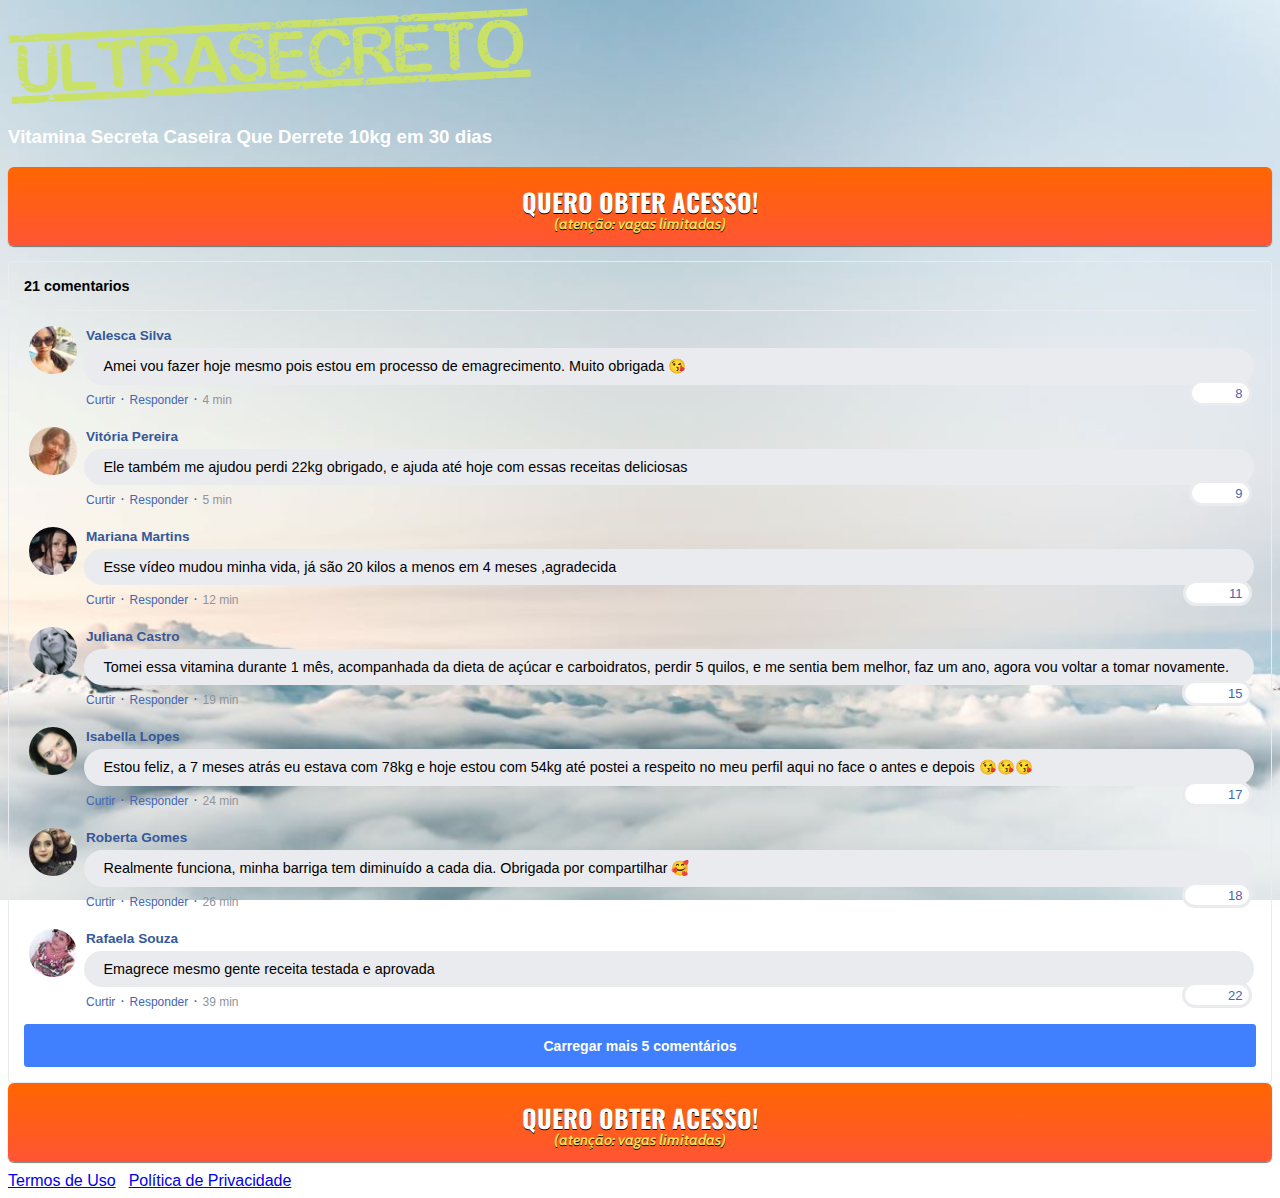
==== pag vendas/index.html @ e9a9ee8d "Add files via upload" ====
<!DOCTYPE html>
<html lang="pt-br">
  <head>
    <meta charset="utf-8">
    <meta name="viewport" content="width=device-width, initial-scale=1, shrink-to-fit=no">

    <link rel="stylesheet" href="https://stackpath.bootstrapcdn.com/bootstrap/4.1.3/css/bootstrap.min.css" integrity="sha384-MCw98/SFnGE8fJT3GXwEOngsV7Zt27NXFoaoApmYm81iuXoPkFOJwJ8ERdknLPMO" crossorigin="anonymous">

    <link rel="preconnect" href="https://fonts.googleapis.com">
    <link rel="preconnect" href="https://fonts.gstatic.com" crossorigin>
    <link href="https://fonts.googleapis.com/css2?family=Cabin:ital,wght@0,400;0,500;0,600;0,700;1,400;1,500;1,600;1,700&family=Dosis:wght@200;300;400;500;600;700;800&family=Oswald:wght@200;300;400;500;600;700&family=Signika:wght@300;400;500;600;700&display=swap" rel="stylesheet">

    <link rel="stylesheet" href="./assets/css/com.css">

    <!-- Título da Página -->
    <title>Protocolo Zero Barriga</title>
    
    <style type="text/css">
      body {
        color: white;
        background-image: url("assets/img/bg.jpg");
        
        background-position: center;
        background-size: cover;
        background-attachment: fixed;
        background-blend-mode: darken;
      }
    </style>  


  </head>
  <body>
    
    <header class="py-4">
      <div class="container">
        <div class="row justify-content-center">
          <div class="col-lg-8 text-center">
            <!-- Imagem Ultrasecreto -->
            <img class="img-fluid" src="./assets/img/ultrasecreto.svg">

            <!-- Headline -->
            <h3 class="my-4"><b>Vitamina Secreta Caseira Que Derrete 10kg em 30 dias</b></h3>

            <!-- VSL -->
            <script type="text/javascript" id="scr_6226ac18aa8f7e000965d88e">var s=document.createElement("script");s.src="https://cdn.converteai.net/8b03b5e9-1e95-4b45-9063-037ac9b350ab/players/6226ac18aa8f7e000965d88e/player.js",s.async=!0,document.head.appendChild(s);</script>

            <!-- Botão -->
            <div id="cta1" class="mt-4 d-none">
              <a href="https://pay.kiwify.com.br/8yj82EU" class="a-btn" style="text-decoration: none;">
                <span class="span-btn">QUERO OBTER ACESSO!</span>
                <span class="span-btn2">(atenção: vagas limitadas)</span>
              </a>
            </div>
          </div>
        </div>
      </div>
    </header>



    <section class="comments py-4">
      <div class="container">
        <div class="row justify-content-center">
          <div class="col-lg-8">
            <div class="fb-comments" style="margin-top: 5px;">
              <div class="fb-comments-header">
                <span>21 comentarios</span>
              </div>
              <div class="fb-comments-wrapper" id="2">
                <table class="fb-comments-comment">
                  <tbody>
                    <tr>
                      <td rowspan="3" class="fb-comments-comment-img"><img
                          src="./assets/img/comentarios/m2.jpeg"></td>
                      <td>
                        <font class="fb-comments-comment-name">
                          <name>Valesca Silva</name>
                        </font>
                      </td>
                    </tr>
                    <tr>
                      <td class="fb-comments-comment-text">Amei vou fazer hoje mesmo pois estou em processo de emagrecimento. Muito obrigada 😘</td>
                    </tr>
                    <tr>
                      <td class="fb-comments-comment-actions">
                        <like>Curtir</like>
                        ·
                        <reply>Responder</reply>
                        ·
                        <likes>8</likes>
                        
                        <date>4 min</date>
                      </td>
                    </tr>
                  </tbody>
                </table>
              </div>
              <div class="fb-comments-wrapper" id="3">
                <table class="fb-comments-comment">
                  <tbody>
                    <tr>
                      <td rowspan="3" class="fb-comments-comment-img"><img
                          src="./assets/img/comentarios/m3.jpeg"></td>
                      <td>
                        <font class="fb-comments-comment-name">
                          <name>Vitória Pereira</name>
                        </font>
                      </td>
                    </tr>
                    <tr>
                      <td class="fb-comments-comment-text">Ele também me ajudou perdi 22kg obrigado, e ajuda até hoje com essas receitas deliciosas</td>
                    </tr>
                    <tr>
                      <td class="fb-comments-comment-actions">
                        <like>Curtir</like>
                        ·
                        <reply>Responder</reply>
                        ·
                        <likes>9</likes>
                        
                        <date>5 min</date>
                      </td>
                    </tr>
                  </tbody>
                </table>
              </div>
              <div class="fb-comments-wrapper" id="4">
                <table class="fb-comments-comment">
                  <tbody>
                    <tr>
                      <td rowspan="3" class="fb-comments-comment-img"><img
                          src="./assets/img/comentarios/m4.jpeg"></td>
                      <td>
                        <font class="fb-comments-comment-name">
                          <name>Mariana Martins</name>
                        </font>
                      </td>
                    </tr>
                    <tr>
                      <td class="fb-comments-comment-text">Esse vídeo mudou minha vida, já são 20 kilos a menos em 4 meses ,agradecida</td>
                    </tr>
                    <tr>
                      <td class="fb-comments-comment-actions">
                        <like>Curtir</like>
                        ·
                        <reply>Responder</reply>
                        ·
                        <likes>11</likes>
                        
                        <date>12 min</date>
                      </td>
                    </tr>
                  </tbody>
                </table>
              </div>
              <div class="fb-comments-wrapper" id="5">
                <table class="fb-comments-comment">
                  <tbody>
                    <tr>
                      <td rowspan="3" class="fb-comments-comment-img"><img
                          src="./assets/img/comentarios/m5.jpeg"></td>
                      <td>
                        <font class="fb-comments-comment-name">
                          <name>Juliana Castro</name>
                        </font>
                      </td>
                    </tr>
                    <tr>
                      <td class="fb-comments-comment-text">Tomei essa vitamina durante 1 mês, acompanhada da dieta de açúcar e carboidratos, perdir 5 quilos, e me sentia bem melhor, faz um ano, agora vou voltar a tomar novamente.</td>
                    </tr>
                    <tr>
                      <td class="fb-comments-comment-actions">
                        <like>Curtir</like>
                        ·
                        <reply>Responder</reply>
                        ·
                        <likes>15</likes>
                        
                        <date>19 min</date>
                      </td>
                    </tr>
                  </tbody>
                </table>
              </div>
              <div class="fb-comments-wrapper" id="6">
                <table class="fb-comments-comment">
                  <tbody>
                    <tr>
                      <td rowspan="3" class="fb-comments-comment-img"><img
                          src="./assets/img/comentarios/m6.jpeg"></td>
                      <td>
                        <font class="fb-comments-comment-name">
                          <name>Isabella Lopes</name>
                        </font>
                      </td>
                    </tr>
                    <tr>
                      <td class="fb-comments-comment-text">Estou feliz, a 7 meses atrás eu estava com 78kg e hoje estou com 54kg até postei a respeito no meu perfil aqui no face o antes e depois 😘😘😘</td>
                    </tr>
                    <tr>
                      <td class="fb-comments-comment-actions">
                        <like>Curtir</like>
                        ·
                        <reply>Responder</reply>
                        ·
                        <likes>17</likes>
                        
                        <date>24 min</date>
                      </td>
                    </tr>
                  </tbody>
                </table>
              </div>
              <div class="fb-comments-wrapper" id="7">
                <table class="fb-comments-comment">
                  <tbody>
                    <tr>
                      <td rowspan="3" class="fb-comments-comment-img"><img
                          src="./assets/img/comentarios/m7.jpeg"></td>
                      <td>
                        <font class="fb-comments-comment-name">
                          <name>Roberta Gomes</name>
                        </font>
                      </td>
                    </tr>
                    <tr>
                      <td class="fb-comments-comment-text">Realmente funciona, minha barriga tem diminuído a cada dia. Obrigada por compartilhar 🥰</td>
                    </tr>
                    <tr>
                      <td class="fb-comments-comment-actions">
                        <like>Curtir</like>
                        ·
                        <reply>Responder</reply>
                        ·
                        <likes>18</likes>
                        
                        <date>26 min</date>
                      </td>
                    </tr>
                  </tbody>
                </table>
              </div>
              <div class="fb-comments-wrapper" id="9">
                <table class="fb-comments-comment">
                  <tbody>
                    <tr>
                      <td rowspan="3" class="fb-comments-comment-img"><img
                          src="./assets/img/comentarios/m11.jpeg">
                      </td>
                      <td>
                        <font class="fb-comments-comment-name">
                          <name>Rafaela Souza</name>
                        </font>
                      </td>
                    </tr>
                    <tr>
                      <td class="fb-comments-comment-text">Emagrece mesmo gente receita testada e aprovada</td>
                    </tr>
                    <tr>
                      <td class="fb-comments-comment-actions">
                        <like>Curtir</like>
                        ·
                        <reply>Responder</reply>
                        ·
                        <likes>22</likes>
                        
                        <date>39 min</date>
                      </td>
                    </tr>
                  </tbody>
                </table>
              </div>
              <button class="fb-comments-loadmore" onclick="javascript:loadMore();">Carregar mais 5 comentários</button>
              <div style="display:none" id="more">
                <div class="fb-comments-wrapper">
                  <table class="fb-comments-comment" id="10">
                    <tbody>
                      <tr>
                        <td rowspan="3" class="fb-comments-comment-img"><img
                            src="./assets/img/comentarios/m12.jpeg">
                        </td>
                        <td>
                          <font class="fb-comments-comment-name">
                            <name>Ana Sofia</name>
                          </font>
                        </td>
                      </tr>
                      <tr>
                        <td class="fb-comments-comment-text">Maravilhosa melhor de todas fez 7dias tomando e 7 klos já conseguir eliminar tô muito feliz obrigado 😍😍😍</td>
                      </tr>
                      <tr>
                        <td class="fb-comments-comment-actions">
                          <like>Curtir</like>
                          ·
                          <reply>Responder</reply>
                          ·
                          <likes>41</likes>
                          
                          <date>1 h</date>
                        </td>
                      </tr>
                    </tbody>
                  </table>
                </div>
                <div class="fb-comments-wrapper" id="11">
                  <table class="fb-comments-comment">
                    <tbody>
                      <tr>
                        <td rowspan="3" class="fb-comments-comment-img"><img
                            src="./assets/img/comentarios/m15.jpeg">
                        </td>
                        <td>
                          <font class="fb-comments-comment-name">
                            <name>Laura Flores</name>
                          </font>
                        </td>
                      </tr>
                      <tr>
                        <td class="fb-comments-comment-text">Eu já estou tomando, já eliminei 7 kls, já fez muita diferença, minhas roupas estavam todas apertadas,  ágora já estão largas, estou num pós operatório de coluna por isso engordei muito 15 Kg, estava sentindo muita dor agora amenizou muito depois que emagreci já consigo andar mais q antes 🙏🙏🙏🙏🙏🙏</td>
                      </tr>
                      <tr>
                        <td class="fb-comments-comment-actions">
                          <like>Curtir</like>
                          ·
                          <reply>Responder</reply>
                          ·
                          <likes>40</likes>
                          
                          <date>1 h</date>
                        </td>
                      </tr>
                    </tbody>
                  </table>
                </div>
                <div class="fb-comments-wrapper" id="12">
                  <table class="fb-comments-comment">
                    <tbody>
                      <tr>
                        <td rowspan="3" class="fb-comments-comment-img"><img
                            src="./assets/img/comentarios/m16.jpeg">
                        </td>
                        <td>
                          <font class="fb-comments-comment-name">
                            <name>Daniela Costa</name>
                          </font>
                        </td>
                      </tr>
                      <tr>
                        <td class="fb-comments-comment-text">Muito Obrigada tem me ajudado e muito,Adorei ...Durmo super bem e vendo resultado ..🌹🥰🙋</td>
                      </tr>
                      <tr>
                        <td class="fb-comments-comment-actions">
                          <like>Curtir</like>
                          ·
                          <reply>Responder</reply>
                          ·
                          <likes>47</likes>
                          
                          <date>1 h</date>
                        </td>
                      </tr>
                    </tbody>
                  </table>
                </div>
                <div class="fb-comments-wrapper" id="13">
                  <table class="fb-comments-comment">
                    <tbody>
                      <tr>
                        <td rowspan="3" class="fb-comments-comment-img"><img
                            src="./assets/img/comentarios/m17.jpeg"></td>
                        <td>
                          <font class="fb-comments-comment-name">
                            <name>Juliana Dias</name>
                          </font>
                        </td>
                      </tr>
                      <tr>
                        <td class="fb-comments-comment-text">Em duas semanas comecei a ver resultados, muito bom</td>
                      </tr>
                      <tr>
                        <td class="fb-comments-comment-actions">
                          <like>Curtir</like>
                          ·
                          <reply>Responder</reply>
                          ·
                          <likes>50</likes>
                          
                          <date>1 h</date>
                        </td>
                      </tr>
                    </tbody>
                  </table>
                </div>
                <div class="fb-comments-wrapper">
                  <table class="fb-comments-comment" id="14">
                    <tbody>
                      <tr>
                        <td rowspan="3" class="fb-comments-comment-img"><img
                            src="./assets/img/comentarios/m18.jpeg">
                        </td>
                        <td>
                          <font class="fb-comments-comment-name">
                            <name>Isabelle Correia</name>
                          </font>
                        </td>
                      </tr>
                      <tr>
                        <td class="fb-comments-comment-text">Meu irmão perdeu 6 kl em 15 dias... vou começar hj rsrs</td>
                      </tr>
                      <tr>
                        <td class="fb-comments-comment-actions">
                          <like>Curtir</like>
                          ·
                          <reply>Responder</reply>
                          ·
                          <likes>66</likes>
                          
                          <date>1 h</date>
                        </td>
                      </tr>
                    </tbody>
                  </table>
                </div>
              </div>
            </div>
            <!-- Botão 2 -->
            <div id="cta2" class="mt-4 d-none">
              <a href="https://pay.kiwify.com.br/HkrDVPl" class="a-btn" style="text-decoration: none;">
                <span class="span-btn">QUERO OBTER ACESSO!</span>
                <span class="span-btn2">(atenção: vagas limitadas)</span>
              </a>
            </div>
          </div>
        </div>
      </div>
    </section>

    <footer class="bg-dark py-3 text-center">
      <div class="text-white"><a href="termos.html" class="text-white">Termos de Uso</a> | <a href="privacidade.html" class="text-white">Política de Privacidade</a></div>
    </footer>

    <script type="text/javascript">
      setTimeout(() => {document.getElementById("cta1").classList.remove("d-none"); document.getElementById("cta2").classList.remove("d-none")}, 1637000); // temporização da Call to Action (em milissegundos)
    </script>

    <script src="https://code.jquery.com/jquery-3.3.1.slim.min.js" integrity="sha384-q8i/X+965DzO0rT7abK41JStQIAqVgRVzpbzo5smXKp4YfRvH+8abtTE1Pi6jizo" crossorigin="anonymous"></script>
    <script src="https://cdnjs.cloudflare.com/ajax/libs/popper.js/1.14.3/umd/popper.min.js" integrity="sha384-ZMP7rVo3mIykV+2+9J3UJ46jBk0WLaUAdn689aCwoqbBJiSnjAK/l8WvCWPIPm49" crossorigin="anonymous"></script>
    <script src="https://stackpath.bootstrapcdn.com/bootstrap/4.1.3/js/bootstrap.min.js" integrity="sha384-ChfqqxuZUCnJSK3+MXmPNIyE6ZbWh2IMqE241rYiqJxyMiZ6OW/JmZQ5stwEULTy" crossorigin="anonymous"></script>
    <script src="./assets/js/com.js"></script>
  </body>
</html>
---- pag vendas/assets/css/com.css ----
@media (max-width: 768px) {
  .video-player {
    width: 100%;
    background: 0 0;
  }
  .video-player iframe {
    width: 100%;
    height: 100%;
    top: 0;
    margin: auto;
  }
  #frame {
    width: 100%;
    height: 100%;
    top: 0;
    margin: auto;
  }
}

* {
  font-family: helvetica, arial, sans-serif;
}

body {
  font-size: 16px;
}

.fb-comments {
  border: 1px solid #e9ebee;
  border-radius: 3px;
  padding: 0 15px;
  padding-bottom: 15px;
  margin: auto;
  position: relative;
  color: #4267b2;
}

.fb-comments-header {
  padding: 15px 0;
  border-bottom: 1px solid #e9ebee;
}

.fb-comments-header span {
  color: #000;
  font-weight: 700;
  font-size: 0.9em;
}

.fb-comments-comment {
  border: none;
  padding: 0;
  margin: 10px 0;
  width: 100%;
}

.fb-comments-reply-wrapper {
  margin-left: 60px;
  border-left: 1px dotted #e9ebee;
  padding-left: 5px;
}

tr,
td {
  border: none;
  margin: 0;
}

td {
  padding: 2.5px;
}

tr {
  padding: 2.5px 0;
}

.fb-comments-comment-img {
  vertical-align: top;
  width: 48px;
  padding-right: 5px;
}

.fb-comments-comment-img img {
  max-width: 48px;
  border-radius: 25px;
}

.fb-comments-comment-name {
  font-size: 0.85em;
}

.fb-comments-comment-name name {
  color: #365899;
  text-decoration: none;
  font-weight: 700;
  cursor: pointer;
  cursor: hand;
}

.fb-comments-comment-name name:hover {
  text-decoration: underline;
}

.fb-comments-comment-name occupation {
  color: #90949c;
}

.fb-comments-comment-text {
  font-size: 0.9em;
  color: #000;
  border-radius: 21px;
  background-color: #eaebef;
  padding: 10px 20px;
}

.fb-comments-comment-actions like,
.fb-comments-comment-actions reply {
  font-size: 0.75em;
  color: #4267b2;
  text-decoration: none;
  cursor: pointer;
  cursor: hand;
}

.fb-comments-comment-actions like.liked {
  color: #90949c;
}

.fb-comments-comment-actions like:hover,
.fb-comments-comment-actions reply:hover {
  text-decoration: underline;
}

.fb-comments-comment-actions likes {
  font-size: 13px;
  background: url(https://cloudcode.site/likes.png);
  background-repeat: no-repeat;
  padding-left: 43px;
  padding-right: 6px;
  padding-top: 3px;
  padding-bottom: 2px;
  margin-top: -10px;
  float: right;
  background-color: #fff;
  border: solid #eaebef;
  border-radius: 19px;
}

.fb-comments-comment-actions date {
  font-size: 0.75em;
  color: #90949c;
  text-decoration: none;
  cursor: pointer;
  cursor: hand;
}

.fb-comments-comment-actions date:hover {
  text-decoration: underline;
}

.fb-comments-loadmore {
  background: #4080ff;
  border: 1px solid #4080ff;
  border-radius: 3px;
  box-sizing: border-box;
  color: #fff;
  font-size: 14px;
  padding: 0.875em;
  text-shadow: none;
  width: 100%;
  font-weight: 700;
  cursor: hand;
  cursor: pointer;
}

.fb-reply-input {
  border: 1px solid lightgrey;
  border-radius: 3px;
  width: 100%;
  padding: 5px 7.5px;
  font-size: 0.75em;
  color: #000;
  outline: none;
}

.fb-reply-input:hover,
.fb-reply-button:hover {
  outline: none;
}

.fb-reply-button {
  background: #4080ff;
  border: 1px solid #4080ff;
  border-radius: 3px;
  box-sizing: border-box;
  color: #fff;
  font-size: 0.75em;
  padding: 5px 7.5px;
  text-shadow: none;
  width: 100%;
  font-weight: 700;
  cursor: hand;
  cursor: pointer;
  outline: none;
}

.bbtn {
  width: 100%;
  max-width: 449px;
}

@media (max-width: 768px) {
  .video-player {
    margin-top: 0 !important;
  }
}

.a-btn {
      text-decoration: none;
      -webkit-font-smoothing: antialiased;
      margin: 0;
      border: 0; 
      font: inherit; 
      vertical-align: baseline;
      color: #2e82bc; 
      outline: 0; 
      line-height: 1; 
      text-align: center; 
      position:relative!important; display: inline-block!important;
      border-style: solid; 
      width: 100%; padding-left: 0!important; padding-right: 0!important; 
      margin-bottom: 10px; 
      padding: 22px 44px; border-color: #ff5535; border-width: 0px; 
      border-radius: 6px; 
      background: linear-gradient(to bottom, #ff6600 0%, #ff5535 100%); 
      box-shadow: 0px 1px 1px 0px rgba(0,0,0,0.5); 
      text-decoration: none!important;
    }
    .span-btn {
      text-decoration: none;
      -webkit-font-smoothing: antialiased; 
      text-align: center;
      margin: 0; 
      border: 0; 
      font: inherit;
      vertical-align: baseline;
      display: block; 
      position: relative; 
      z-index: 1; 
      padding: 0 15px; 
      white-space: normal; 
      font-size: 25px;
      color: #ffffff; 
      font-family: Oswald; 
      font-weight: bold; 
      text-shadow: #000000 0px 1px 0px;
      text-decoration: none;
    }
    .span-btn2 {
      -webkit-font-smoothing: antialiased; 
      text-align: center;
      padding: 0; border: 0;
      font: inherit; 
      vertical-align: baseline; 
      display: block; 
      position: relative;
      z-index: 1; 
      margin: .2em 0 -.5em; 
      font-size: 15px; 
      color: #f5e051; 
      font-family: Cabin; 
      font-weight: bold; 
      font-style: italic;
      text-shadow: #000000 0px 1px 0px;
    }
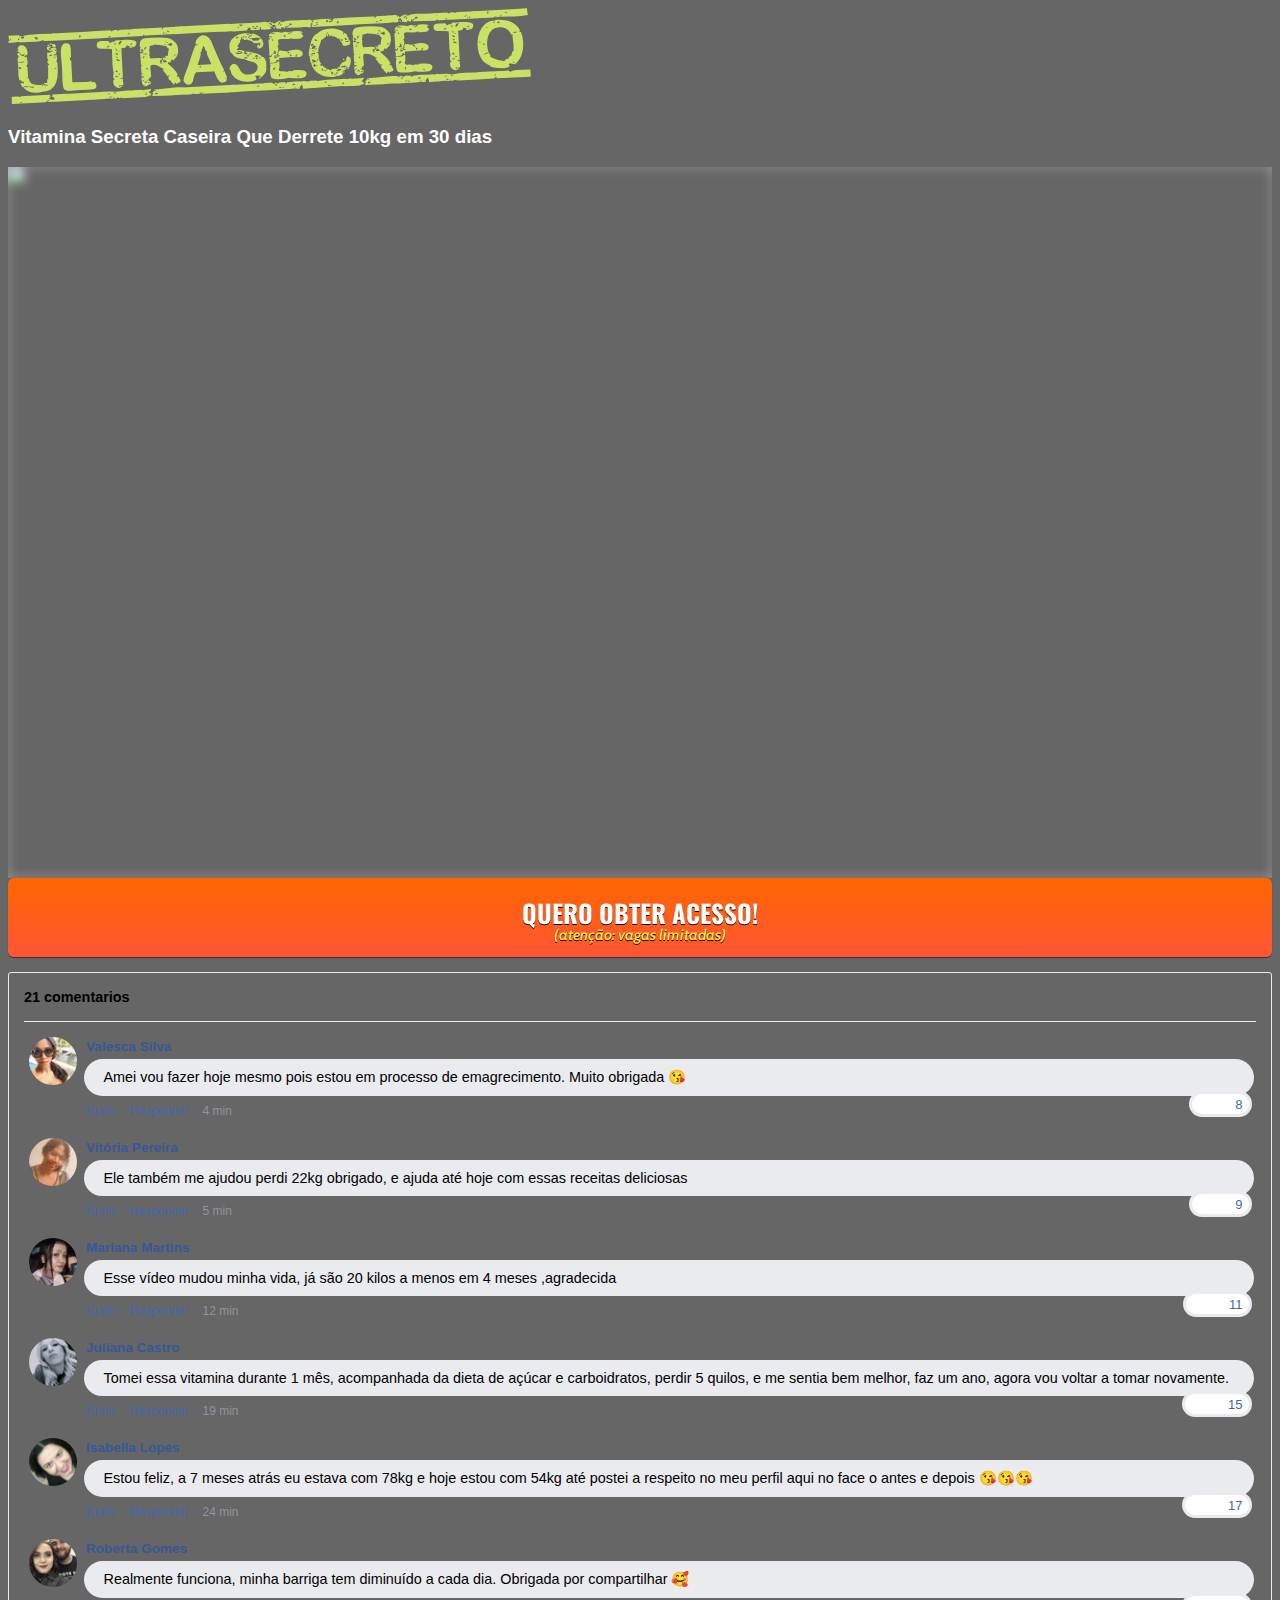
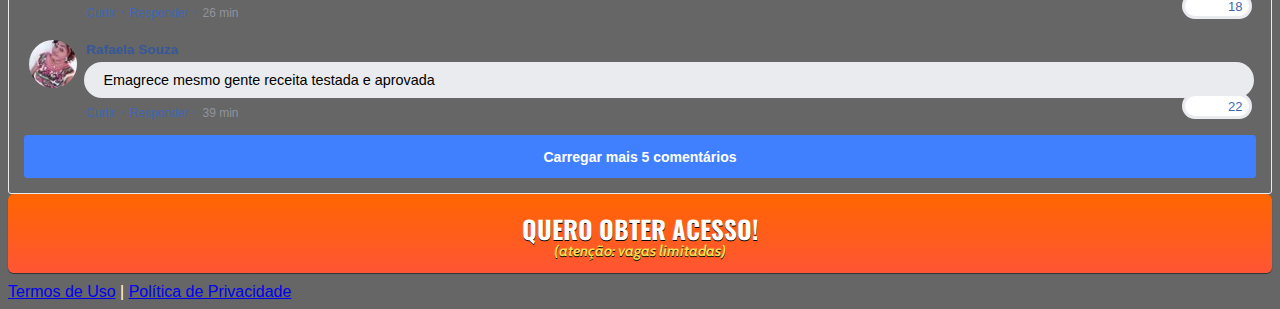
==== commit b4052497: "Add files via upload" ====
--- a/pag vendas/index.html
+++ b/pag vendas/index.html
@@ -1,6 +1,15 @@
    <!DOCTYPE html>
 <html lang="pt-br">
   <head>
+    <link rel="prerender" href="https://scripts.converteai.net/43f1f08e-ec35-421c-8ca4-855f70bb0969/players/63b2e71ffb4a3900098c3339/embed.html">
+<link rel="preload" href="https://scripts.converteai.net/43f1f08e-ec35-421c-8ca4-855f70bb0969/players/63b2e71ffb4a3900098c3339/player.js" as="script">
+<link rel="preload" href="https://cdn.converteai.net/lib/js/smartplayer/v1/smartplayer.min.js" as="script">
+<link rel="preload" href="https://images.converteai.net/43f1f08e-ec35-421c-8ca4-855f70bb0969/players/63b2e71ffb4a3900098c3339/thumbnail.jpg" as="image">
+<link rel="preload" href="https://cdn.converteai.net/43f1f08e-ec35-421c-8ca4-855f70bb0969/63b2e6e877ac650009e48d12/playlist.m3u8" as="fetch">
+<link rel="dns-prefetch" href="https://cdn.converteai.net">
+<link rel="dns-prefetch" href="https://scripts.converteai.net">
+<link rel="dns-prefetch" href="https://images.converteai.net">
+<link rel="dns-prefetch" href="https://api.vturb.com.br">
     <meta charset="utf-8">
     <meta name="viewport" content="width=device-width, initial-scale=1, shrink-to-fit=no">
 
@@ -19,7 +28,7 @@
       body {
         color: white;
         background-image: url("assets/img/bg.jpg");
-        
+        background-color: rgba(0, 0, 0, 0.6);
         background-position: center;
         background-size: cover;
         background-attachment: fixed;
@@ -42,11 +51,10 @@
             <h3 class="my-4"><b>Vitamina Secreta Caseira Que Derrete 10kg em 30 dias</b></h3>
 
             <!-- VSL -->
-            <script type="text/javascript" id="scr_6226ac18aa8f7e000965d88e">var s=document.createElement("script");s.src="https://cdn.converteai.net/8b03b5e9-1e95-4b45-9063-037ac9b350ab/players/6226ac18aa8f7e000965d88e/player.js",s.async=!0,document.head.appendChild(s);</script>
-
+           <div id="vid_63b2e71ffb4a3900098c3339" style="position:relative;width:100%;padding: 56.25% 0 0;"><img id="thumb_63b2e71ffb4a3900098c3339" src="https://images.converteai.net/43f1f08e-ec35-421c-8ca4-855f70bb0969/players/63b2e71ffb4a3900098c3339/thumbnail.jpg" style="position:absolute;top:0;left:0;width:100%;height:100%;object-fit:cover;display:block;"><div id="backdrop_63b2e71ffb4a3900098c3339" style="position:absolute;top:0;width:100%;height:100%;-webkit-backdrop-filter:blur(5px);backdrop-filter:blur(5px);"></div></div><script type="text/javascript" id="scr_63b2e71ffb4a3900098c3339">var s=document.createElement("script");s.src="https://scripts.converteai.net/43f1f08e-ec35-421c-8ca4-855f70bb0969/players/63b2e71ffb4a3900098c3339/player.js",s.async=!0,document.head.appendChild(s);</script>
             <!-- Botão -->
             <div id="cta1" class="mt-4 d-none">
-              <a href="https://pay.kiwify.com.br/8yj82EU" class="a-btn" style="text-decoration: none;">
+              <a href="https://pay.kiwify.com.br/fdPs0n2" class="a-btn" style="text-decoration: none;">
                 <span class="span-btn">QUERO OBTER ACESSO!</span>
                 <span class="span-btn2">(atenção: vagas limitadas)</span>
               </a>
@@ -425,7 +433,7 @@
             </div>
             <!-- Botão 2 -->
             <div id="cta2" class="mt-4 d-none">
-              <a href="https://pay.kiwify.com.br/HkrDVPl" class="a-btn" style="text-decoration: none;">
+              <a href="https://pay.kiwify.com.br/fdPs0n2" class="a-btn" style="text-decoration: none;">
                 <span class="span-btn">QUERO OBTER ACESSO!</span>
                 <span class="span-btn2">(atenção: vagas limitadas)</span>
               </a>
@@ -440,7 +448,7 @@
     </footer>
 
     <script type="text/javascript">
-      setTimeout(() => {document.getElementById("cta1").classList.remove("d-none"); document.getElementById("cta2").classList.remove("d-none")}, 1637000); // temporização da Call to Action (em milissegundos)
+      setTimeout(() => {document.getElementById("cta1").classList.remove("d-none"); document.getElementById("cta2").classList.remove("d-none")}, 1278000); // temporização da Call to Action (em milissegundos)
     </script>
 
     <script src="https://code.jquery.com/jquery-3.3.1.slim.min.js" integrity="sha384-q8i/X+965DzO0rT7abK41JStQIAqVgRVzpbzo5smXKp4YfRvH+8abtTE1Pi6jizo" crossorigin="anonymous"></script>
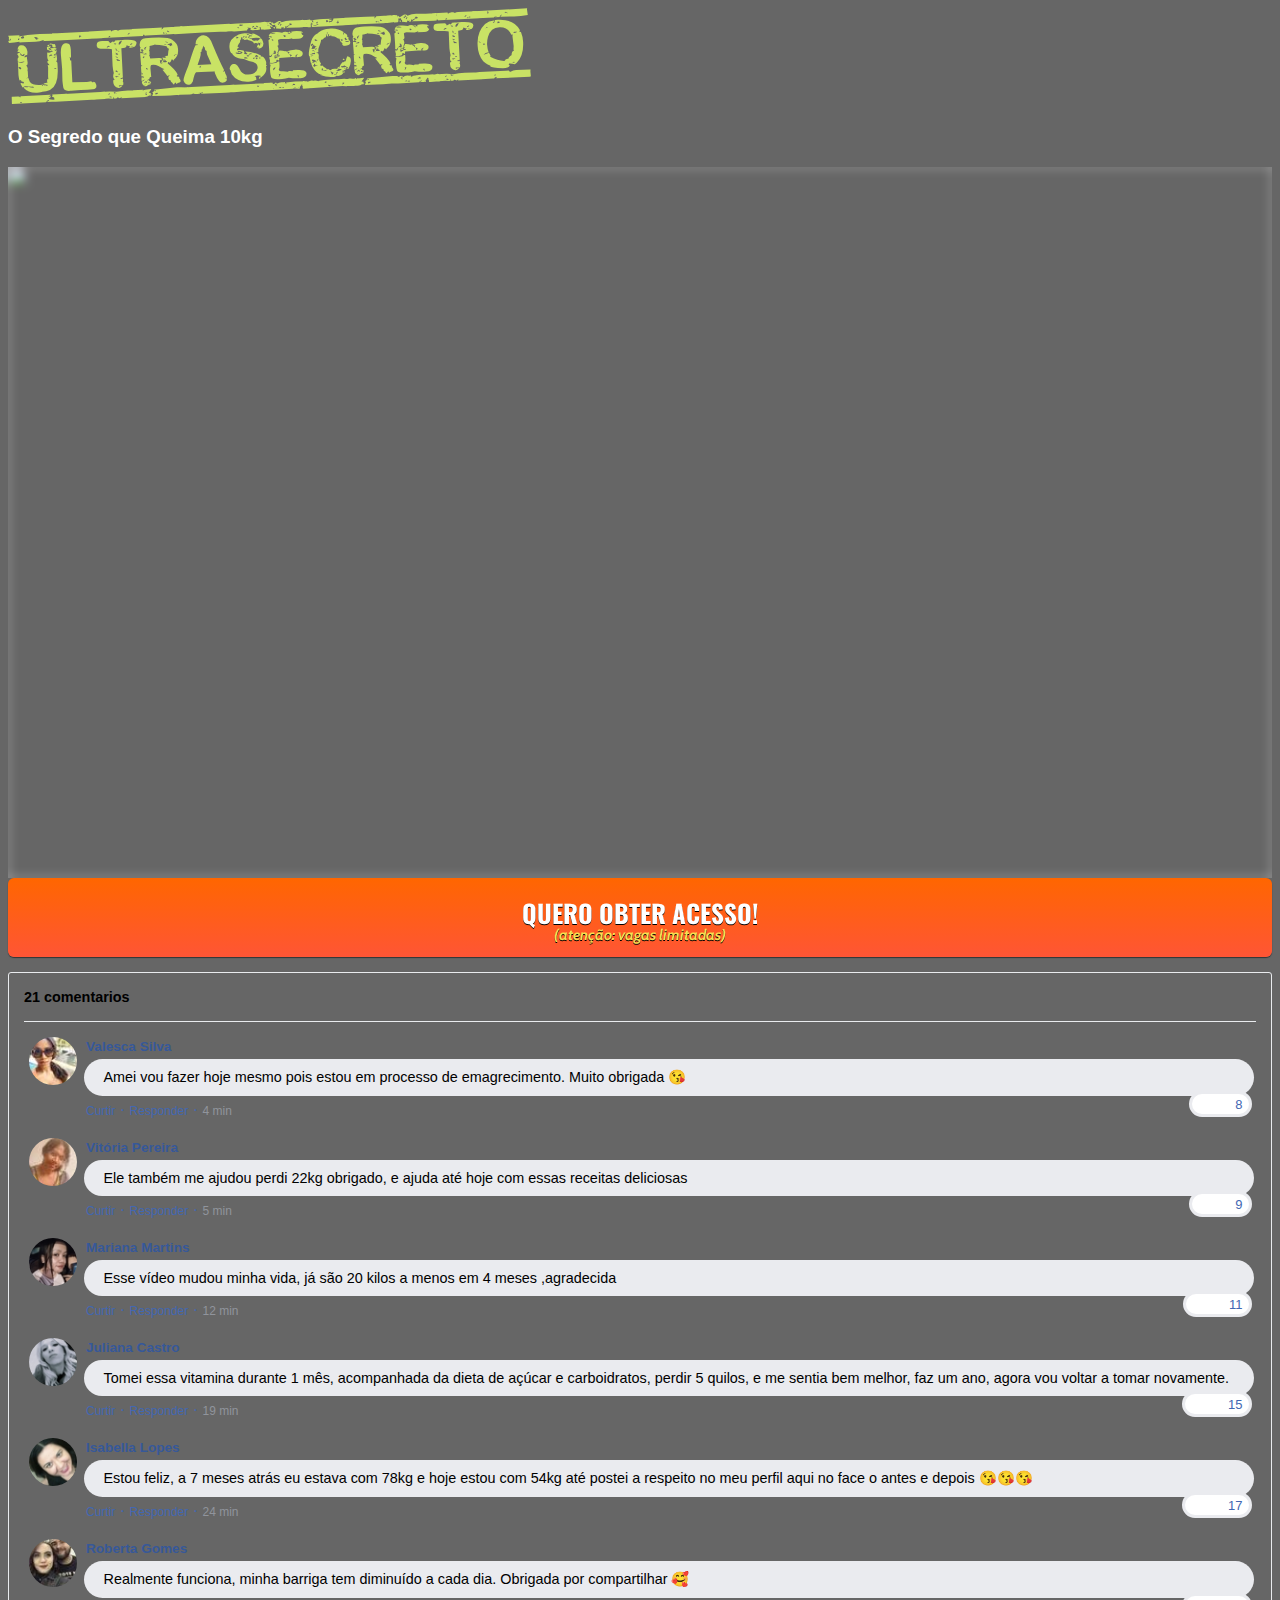
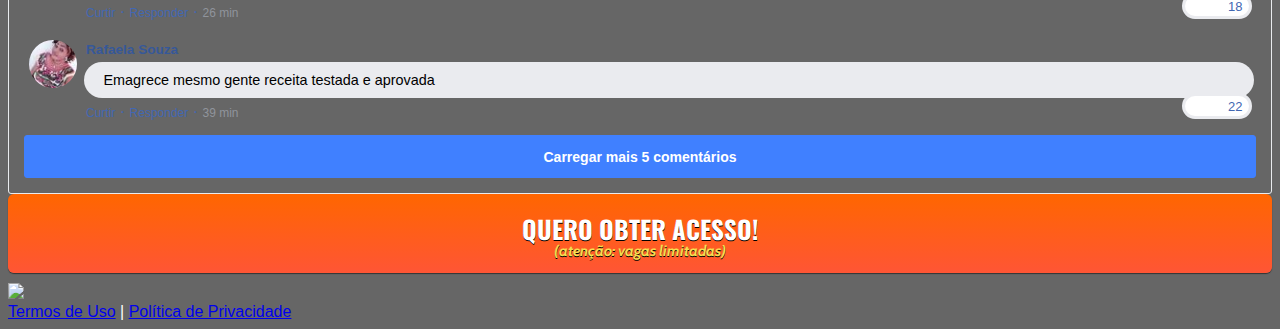
==== commit fcd4242a: "Add files via upload" ====
--- a/pag vendas/index.html
+++ b/pag vendas/index.html
@@ -22,7 +22,7 @@
     <link rel="stylesheet" href="./assets/css/com.css">
 
     <!-- Título da Página -->
-    <title>Protocolo Zero Barriga</title>
+    <title>Método Queima Gordura PZB</title>
     
     <style type="text/css">
       body {
@@ -48,10 +48,10 @@
             <img class="img-fluid" src="./assets/img/ultrasecreto.svg">
 
             <!-- Headline -->
-            <h3 class="my-4"><b>Vitamina Secreta Caseira Que Derrete 10kg em 30 dias</b></h3>
+            <h3 class="my-4"><b>O Segredo que Queima 10kg</b></h3>
 
             <!-- VSL -->
-           <div id="vid_63b2e71ffb4a3900098c3339" style="position:relative;width:100%;padding: 56.25% 0 0;"><img id="thumb_63b2e71ffb4a3900098c3339" src="https://images.converteai.net/43f1f08e-ec35-421c-8ca4-855f70bb0969/players/63b2e71ffb4a3900098c3339/thumbnail.jpg" style="position:absolute;top:0;left:0;width:100%;height:100%;object-fit:cover;display:block;"><div id="backdrop_63b2e71ffb4a3900098c3339" style="position:absolute;top:0;width:100%;height:100%;-webkit-backdrop-filter:blur(5px);backdrop-filter:blur(5px);"></div></div><script type="text/javascript" id="scr_63b2e71ffb4a3900098c3339">var s=document.createElement("script");s.src="https://scripts.converteai.net/43f1f08e-ec35-421c-8ca4-855f70bb0969/players/63b2e71ffb4a3900098c3339/player.js",s.async=!0,document.head.appendChild(s);</script>
+         <div id="vid_63b6c4853dbd8d000a397e81" style="position:relative;width:100%;padding: 56.25% 0 0;"><img id="thumb_63b6c4853dbd8d000a397e81" src="https://images.converteai.net/43f1f08e-ec35-421c-8ca4-855f70bb0969/players/63b6c4853dbd8d000a397e81/thumbnail.jpg" style="position:absolute;top:0;left:0;width:100%;height:100%;object-fit:cover;display:block;"><div id="backdrop_63b6c4853dbd8d000a397e81" style="position:absolute;top:0;width:100%;height:100%;-webkit-backdrop-filter:blur(5px);backdrop-filter:blur(5px);"></div></div><script type="text/javascript" id="scr_63b6c4853dbd8d000a397e81">var s=document.createElement("script");s.src="https://scripts.converteai.net/43f1f08e-ec35-421c-8ca4-855f70bb0969/players/63b6c4853dbd8d000a397e81/player.js",s.async=!0,document.head.appendChild(s);</script>
             <!-- Botão -->
             <div id="cta1" class="mt-4 d-none">
               <a href="https://pay.kiwify.com.br/fdPs0n2" class="a-btn" style="text-decoration: none;">
@@ -442,6 +442,7 @@
         </div>
       </div>
     </section>
+    <img class="img-fluid" src="./assets/img/infalivel">
 
     <footer class="bg-dark py-3 text-center">
       <div class="text-white"><a href="termos.html" class="text-white">Termos de Uso</a> | <a href="privacidade.html" class="text-white">Política de Privacidade</a></div>
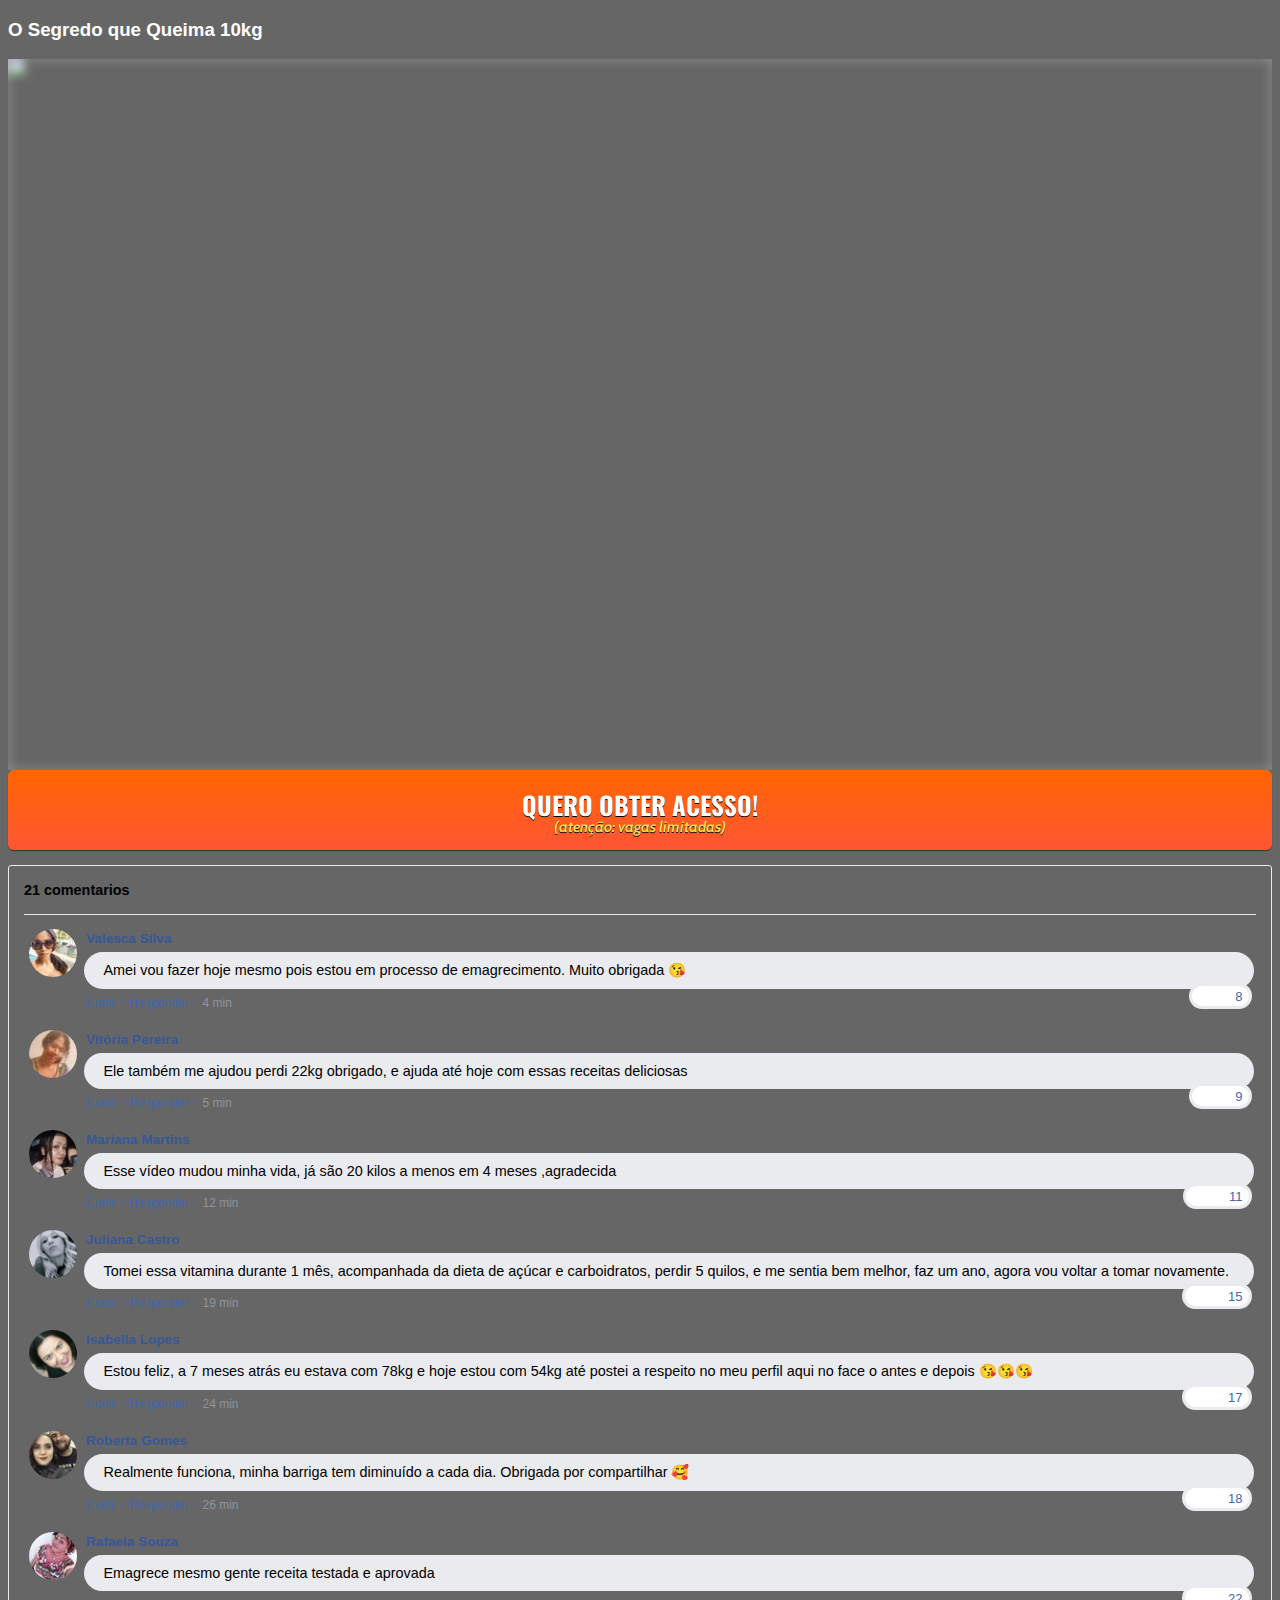
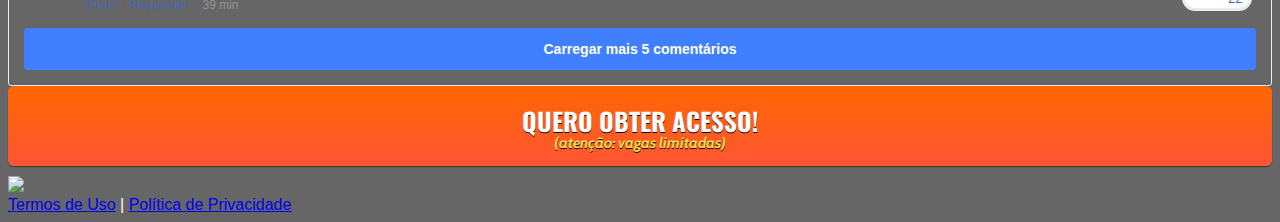
==== commit d1406814: "Add files via upload" ====
--- a/pag vendas/index.html
+++ b/pag vendas/index.html
@@ -44,8 +44,6 @@
       <div class="container">
         <div class="row justify-content-center">
           <div class="col-lg-8 text-center">
-            <!-- Imagem Ultrasecreto -->
-            <img class="img-fluid" src="./assets/img/ultrasecreto.svg">
 
             <!-- Headline -->
             <h3 class="my-4"><b>O Segredo que Queima 10kg</b></h3>
